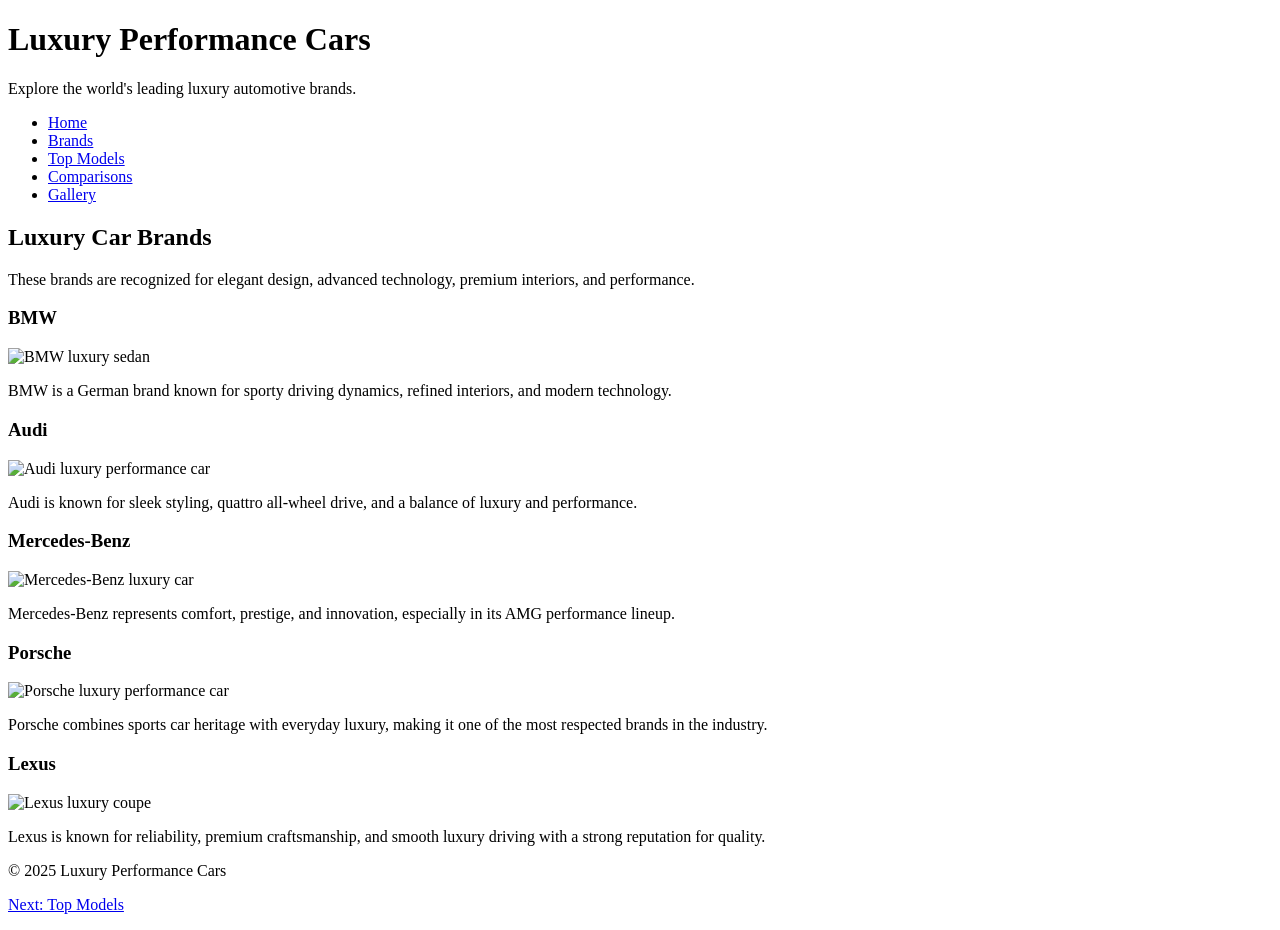
==== brands.html @ 88894e48 "Update brands.html" ====
<!DOCTYPE html>
<html lang="en">
<head>
  <meta charset="UTF-8">
  <meta name="viewport" content="width=device-width, initial-scale=1.0">
  <title>Luxury Performance Cars | Brands</title>
  <link rel="stylesheet" href="main.css">
</head>
<body>
  <!-- Website header -->
  <header>
    <h1>Luxury Performance Cars</h1>
    <p class="tagline">Explore the world's leading luxury automotive brands.</p>
  </header>

  <!-- Navigation bar -->
  <nav>
    <ul class="nav-list">
      <li><a href="index.html">Home</a></li>
      <li><a href="brands.html">Brands</a></li>
      <li><a href="models.html">Top Models</a></li>
      <li><a href="comparisons.html">Comparisons</a></li>
      <li><a href="gallery.html">Gallery</a></li>
    </ul>
  </nav>

  <main>
    <section class="page-intro">
      <h2>Luxury Car Brands</h2>
      <p>
        These brands are recognized for elegant design, advanced technology, premium interiors, and performance.
      </p>
    </section>

    <section class="content-column">
      <article class="brand-box">
        <h3>BMW</h3>
        <img src="images/bmw.jpg" alt="BMW luxury sedan">
        <p>
          BMW is a German brand known for sporty driving dynamics, refined interiors, and modern technology.
        </p>
      </article>

      <article class="brand-box">
        <h3>Audi</h3>
        <img src="images/brands/audi.jpg" alt="Audi luxury performance car">
        <p>
          Audi is known for sleek styling, quattro all-wheel drive, and a balance of luxury and performance.
        </p>
      </article>

      <article class="brand-box">
        <h3>Mercedes-Benz</h3>
        <img src="images/brands/mercedes.jpg" alt="Mercedes-Benz luxury car">
        <p>
          Mercedes-Benz represents comfort, prestige, and innovation, especially in its AMG performance lineup.
        </p>
      </article>

      <article class="brand-box">
        <h3>Porsche</h3>
        <img src="images/brands/porsche.jpg" alt="Porsche luxury performance car">
        <p>
          Porsche combines sports car heritage with everyday luxury, making it one of the most respected brands in the industry.
        </p>
      </article>

      <article class="brand-box">
        <h3>Lexus</h3>
        <img src="images/brands/lexus.jpg" alt="Lexus luxury coupe">
        <p>
          Lexus is known for reliability, premium craftsmanship, and smooth luxury driving with a strong reputation for quality.
        </p>
      </article>
    </section>
  </main>

  <footer>
    <p>&copy; 2025 Luxury Performance Cars</p>
    <p><a href="models.html">Next: Top Models</a></p>
  </footer>
</body>
</html>
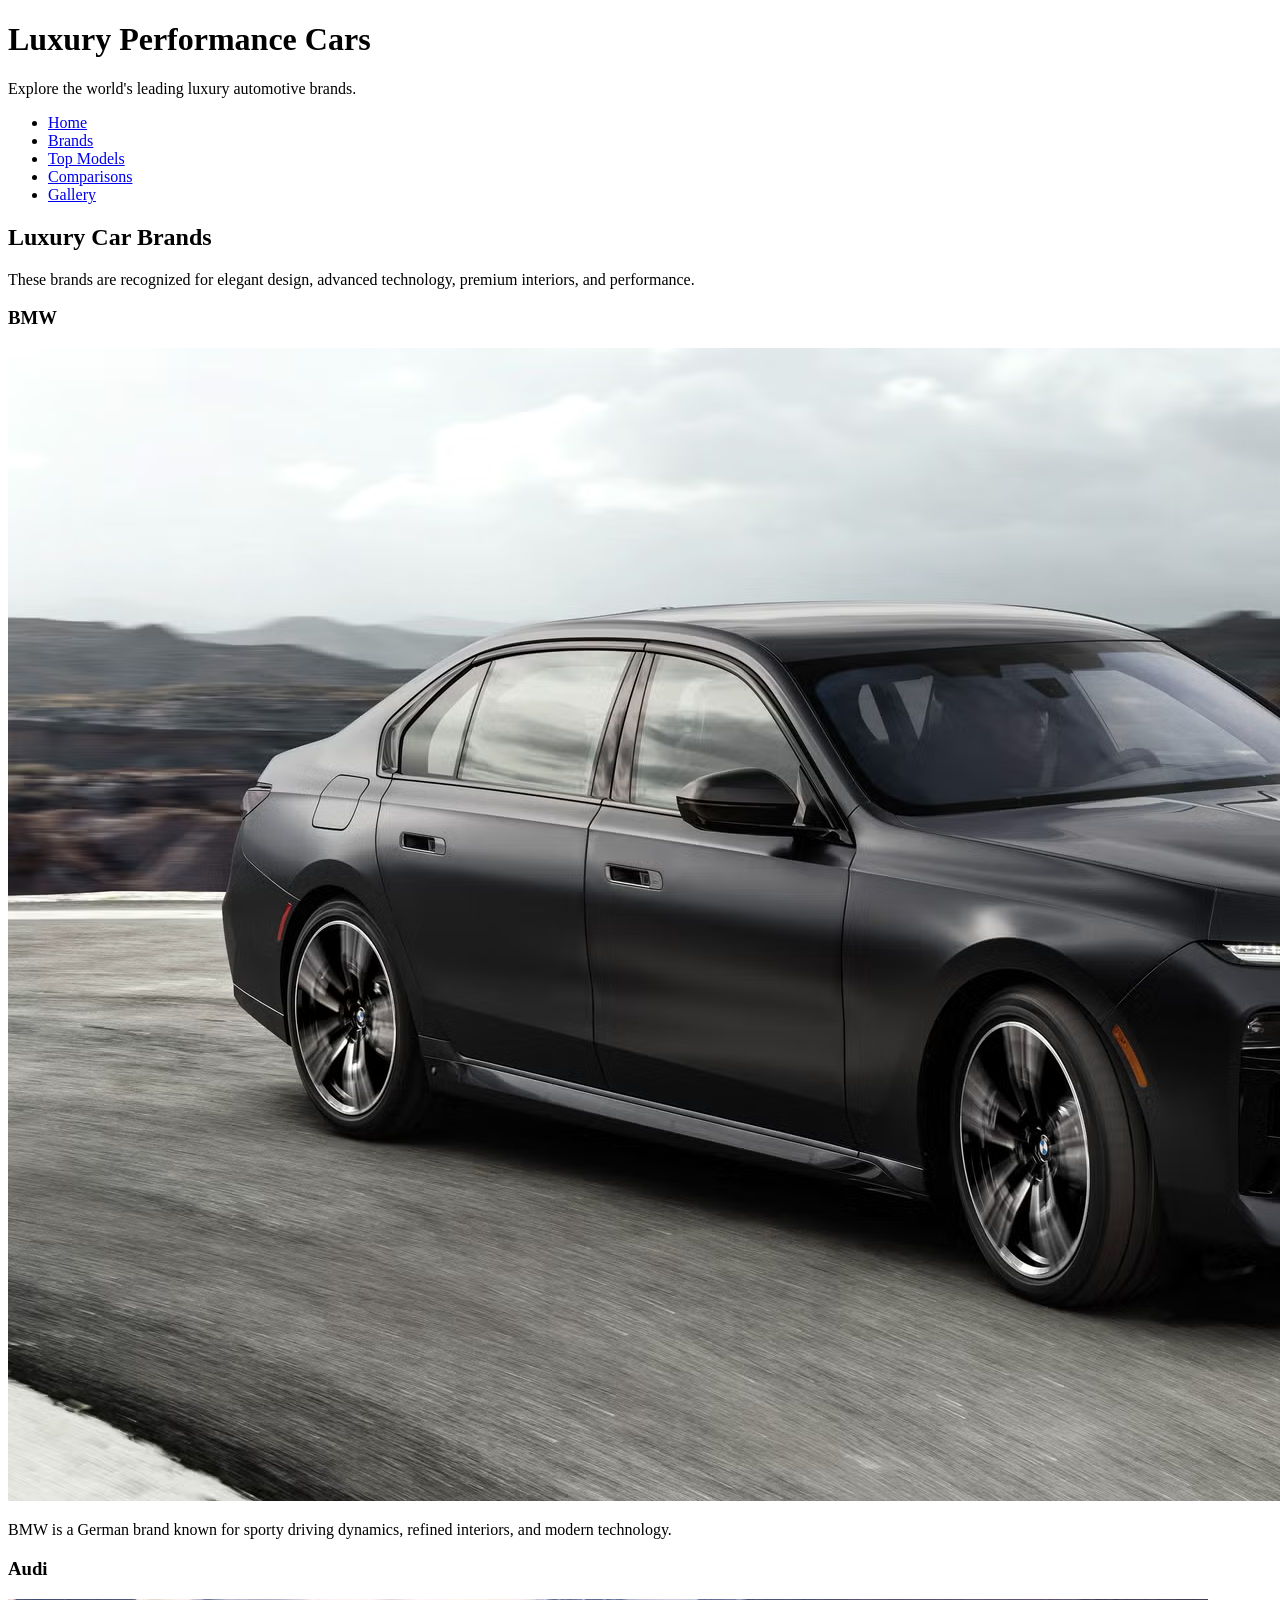
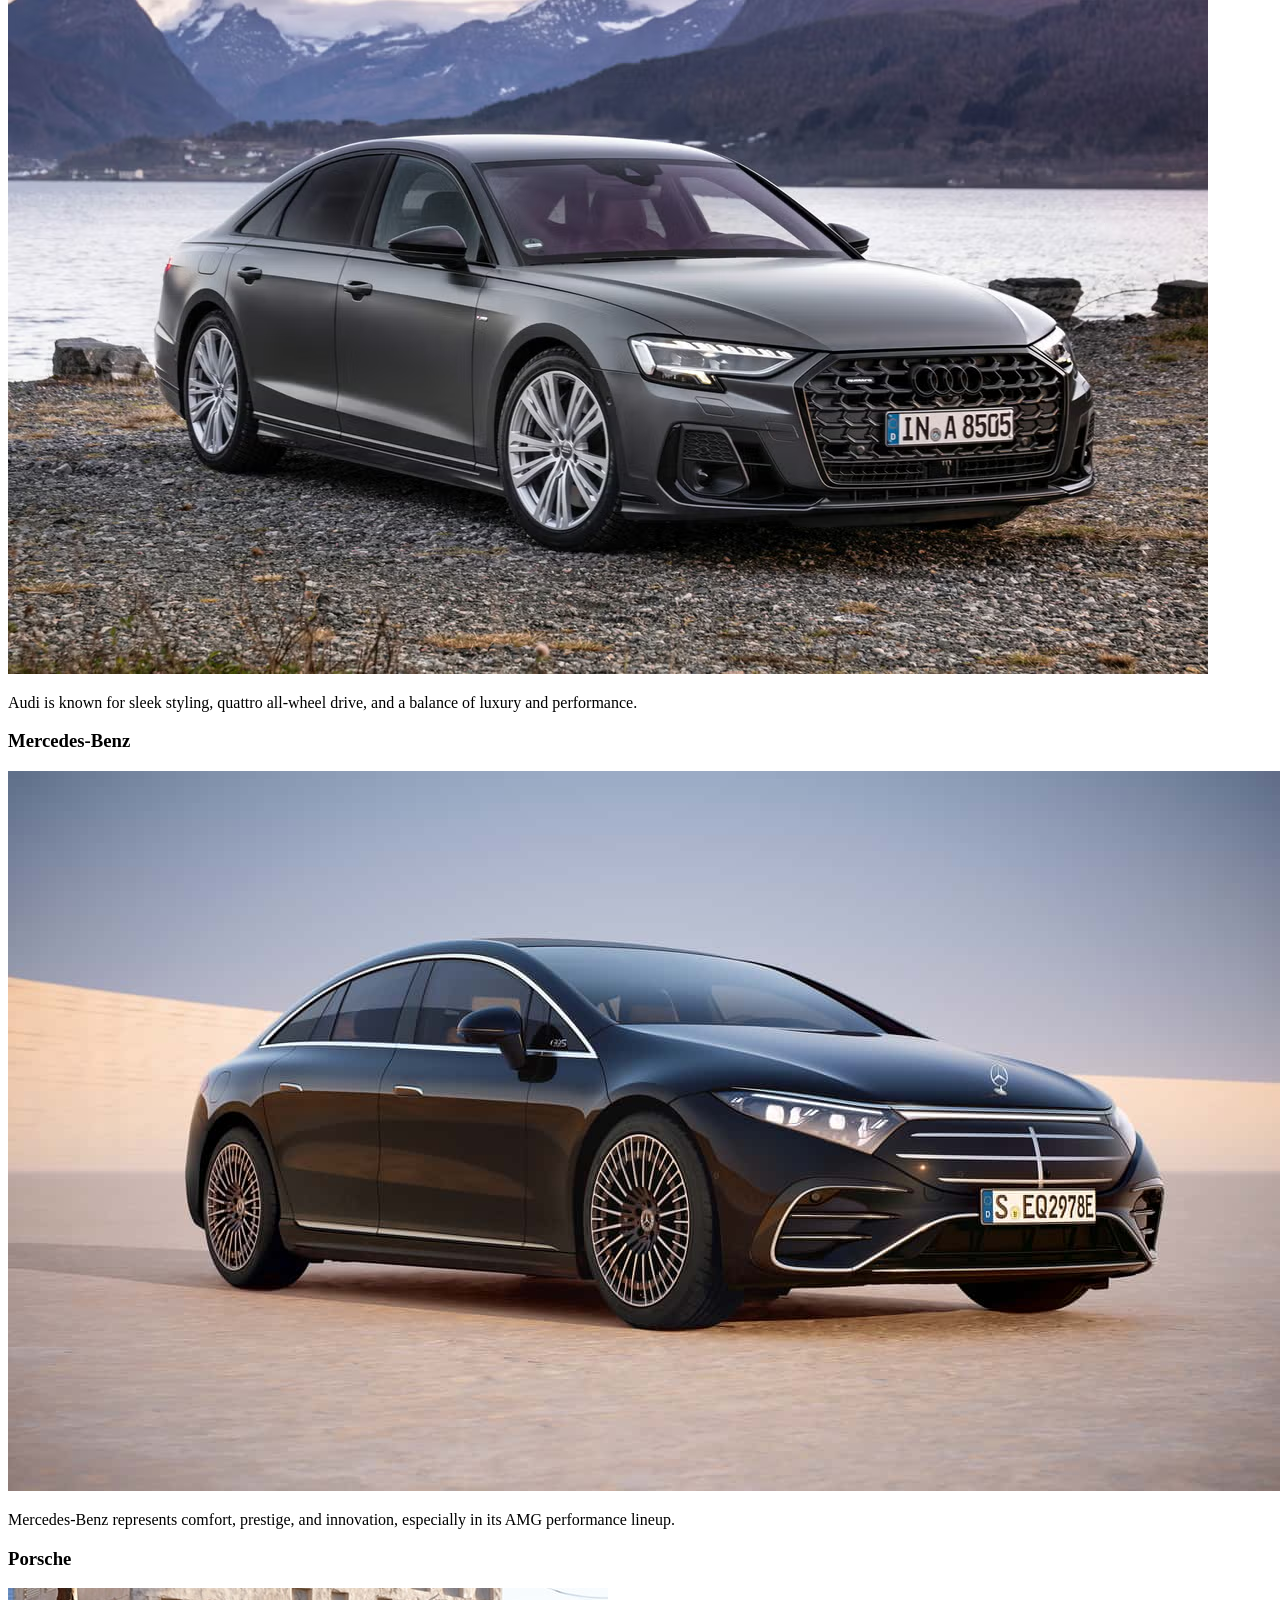
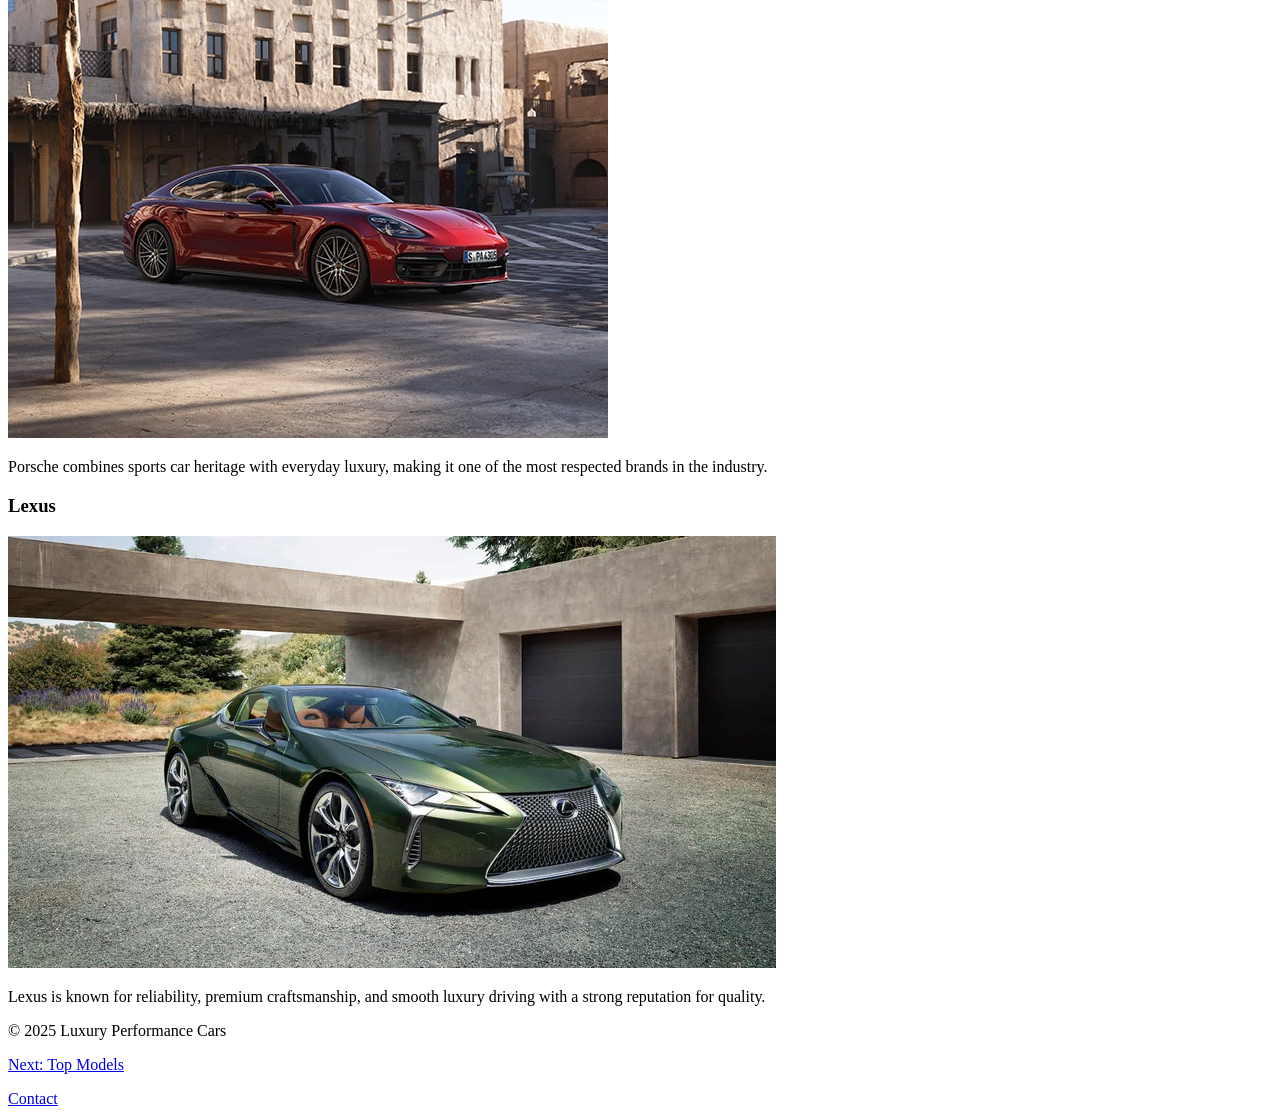
==== commit 485be989: "Add files via upload" ====
--- a/brands.html
+++ b/brands.html
@@ -35,7 +35,7 @@
     <section class="content-column">
       <article class="brand-box">
         <h3>BMW</h3>
-        <img src="images/bmw.jpg" alt="BMW luxury sedan">
+        <img src="images/brands/bmw.jpg" alt="BMW luxury sedan">
         <p>
           BMW is a German brand known for sporty driving dynamics, refined interiors, and modern technology.
         </p>
@@ -78,6 +78,7 @@
   <footer>
     <p>&copy; 2025 Luxury Performance Cars</p>
     <p><a href="models.html">Next: Top Models</a></p>
+    <a href="contact.html">Contact</a>
   </footer>
 </body>
 </html>
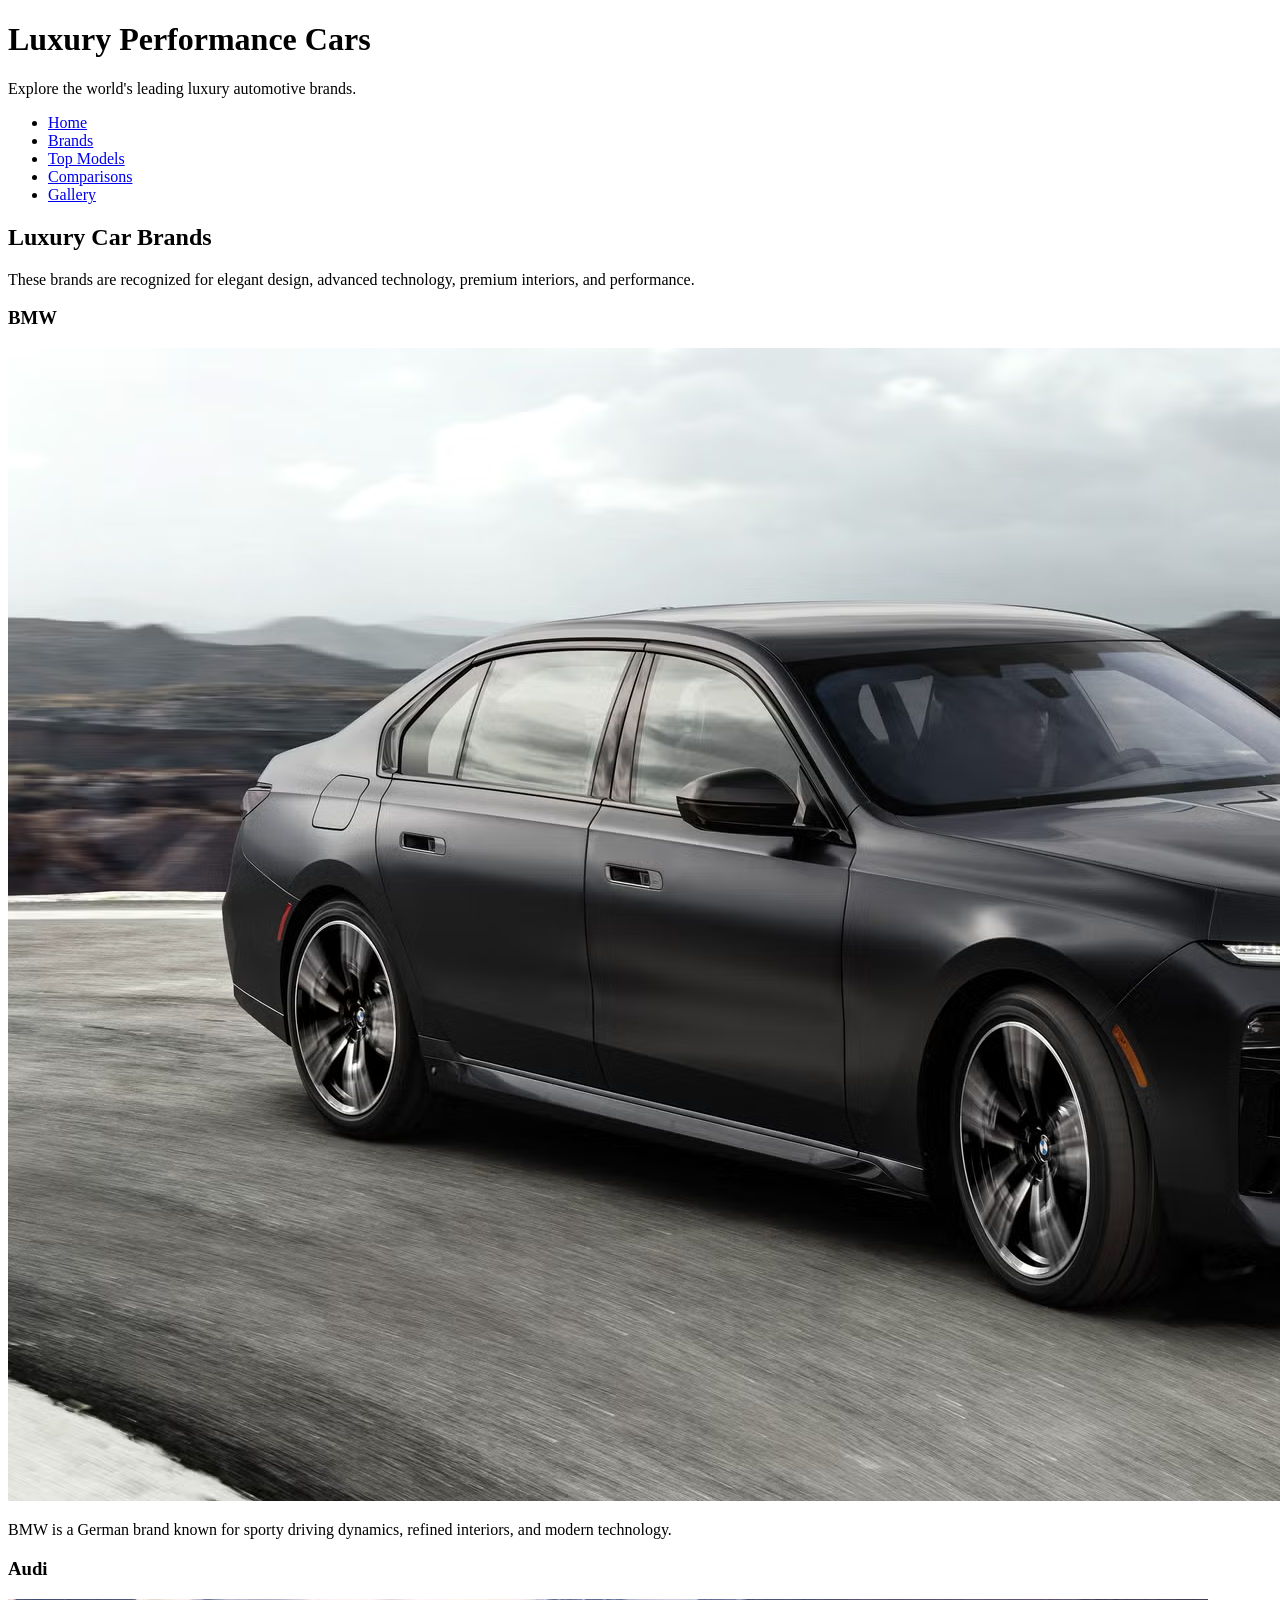
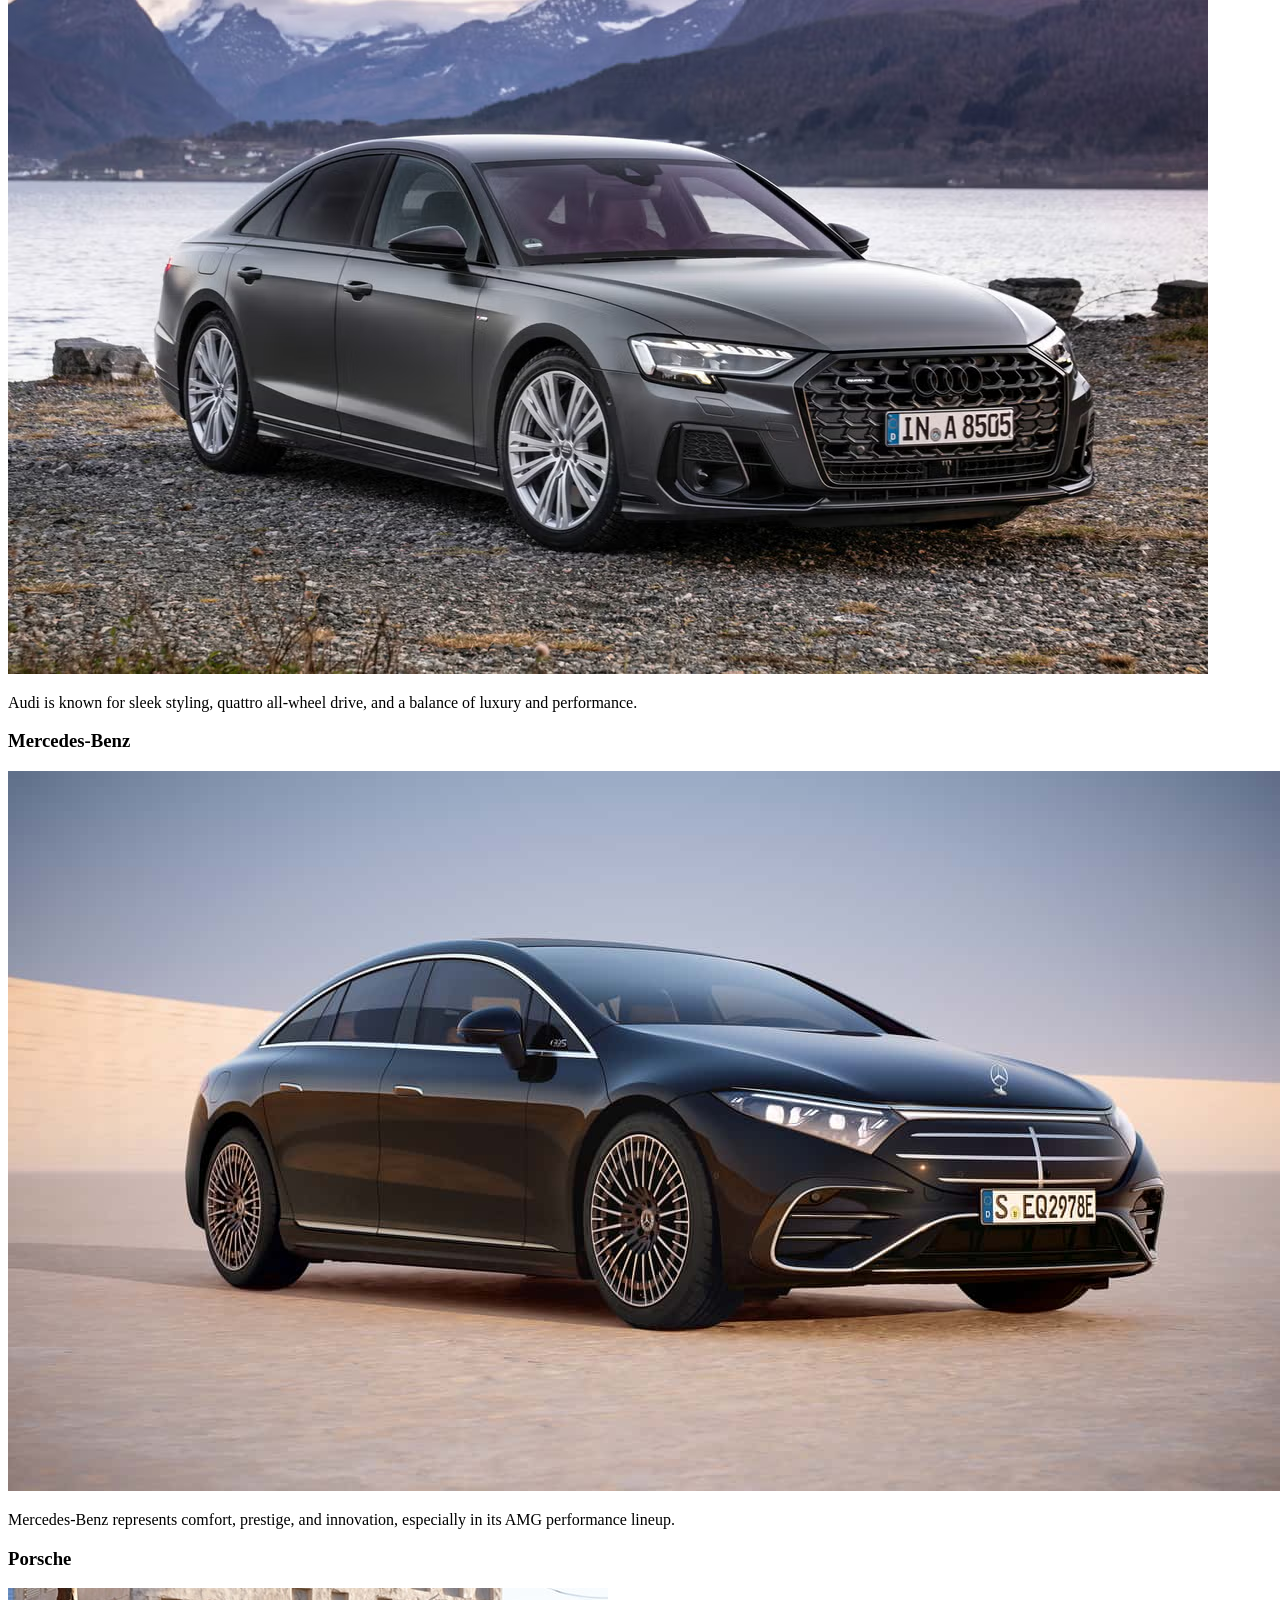
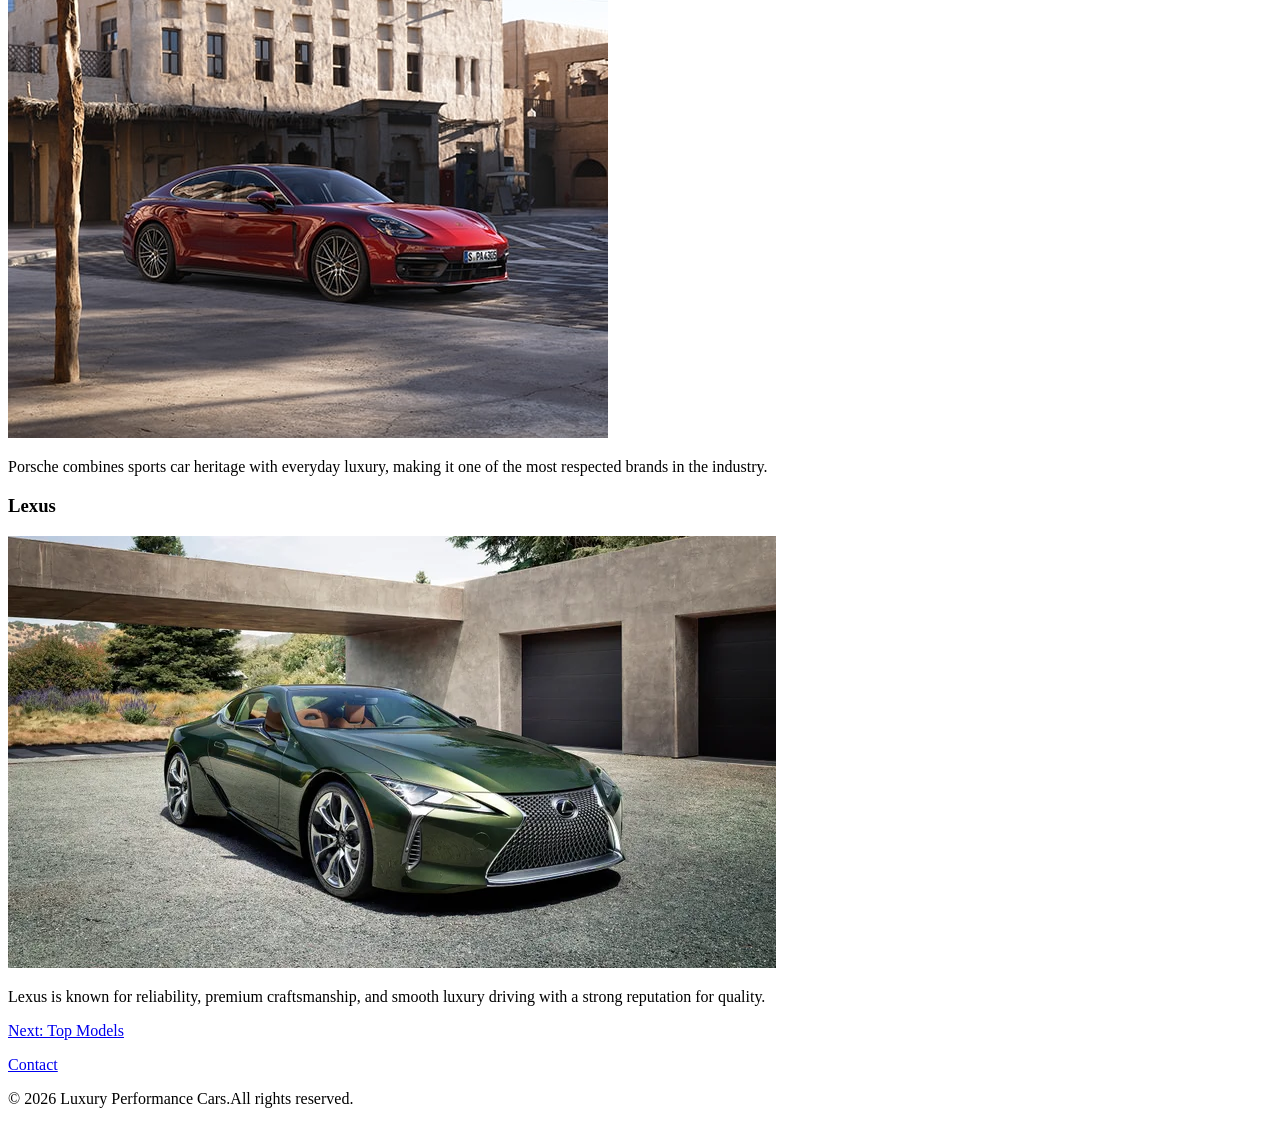
==== commit 19f4517a: "Add files via upload" ====
--- a/brands.html
+++ b/brands.html
@@ -76,9 +76,9 @@
   </main>
 
   <footer>
-    <p>&copy; 2025 Luxury Performance Cars</p>
     <p><a href="models.html">Next: Top Models</a></p>
     <a href="contact.html">Contact</a>
+    <p>&copy; 2026 Luxury Performance Cars.All rights reserved.</p>
   </footer>
 </body>
 </html>
